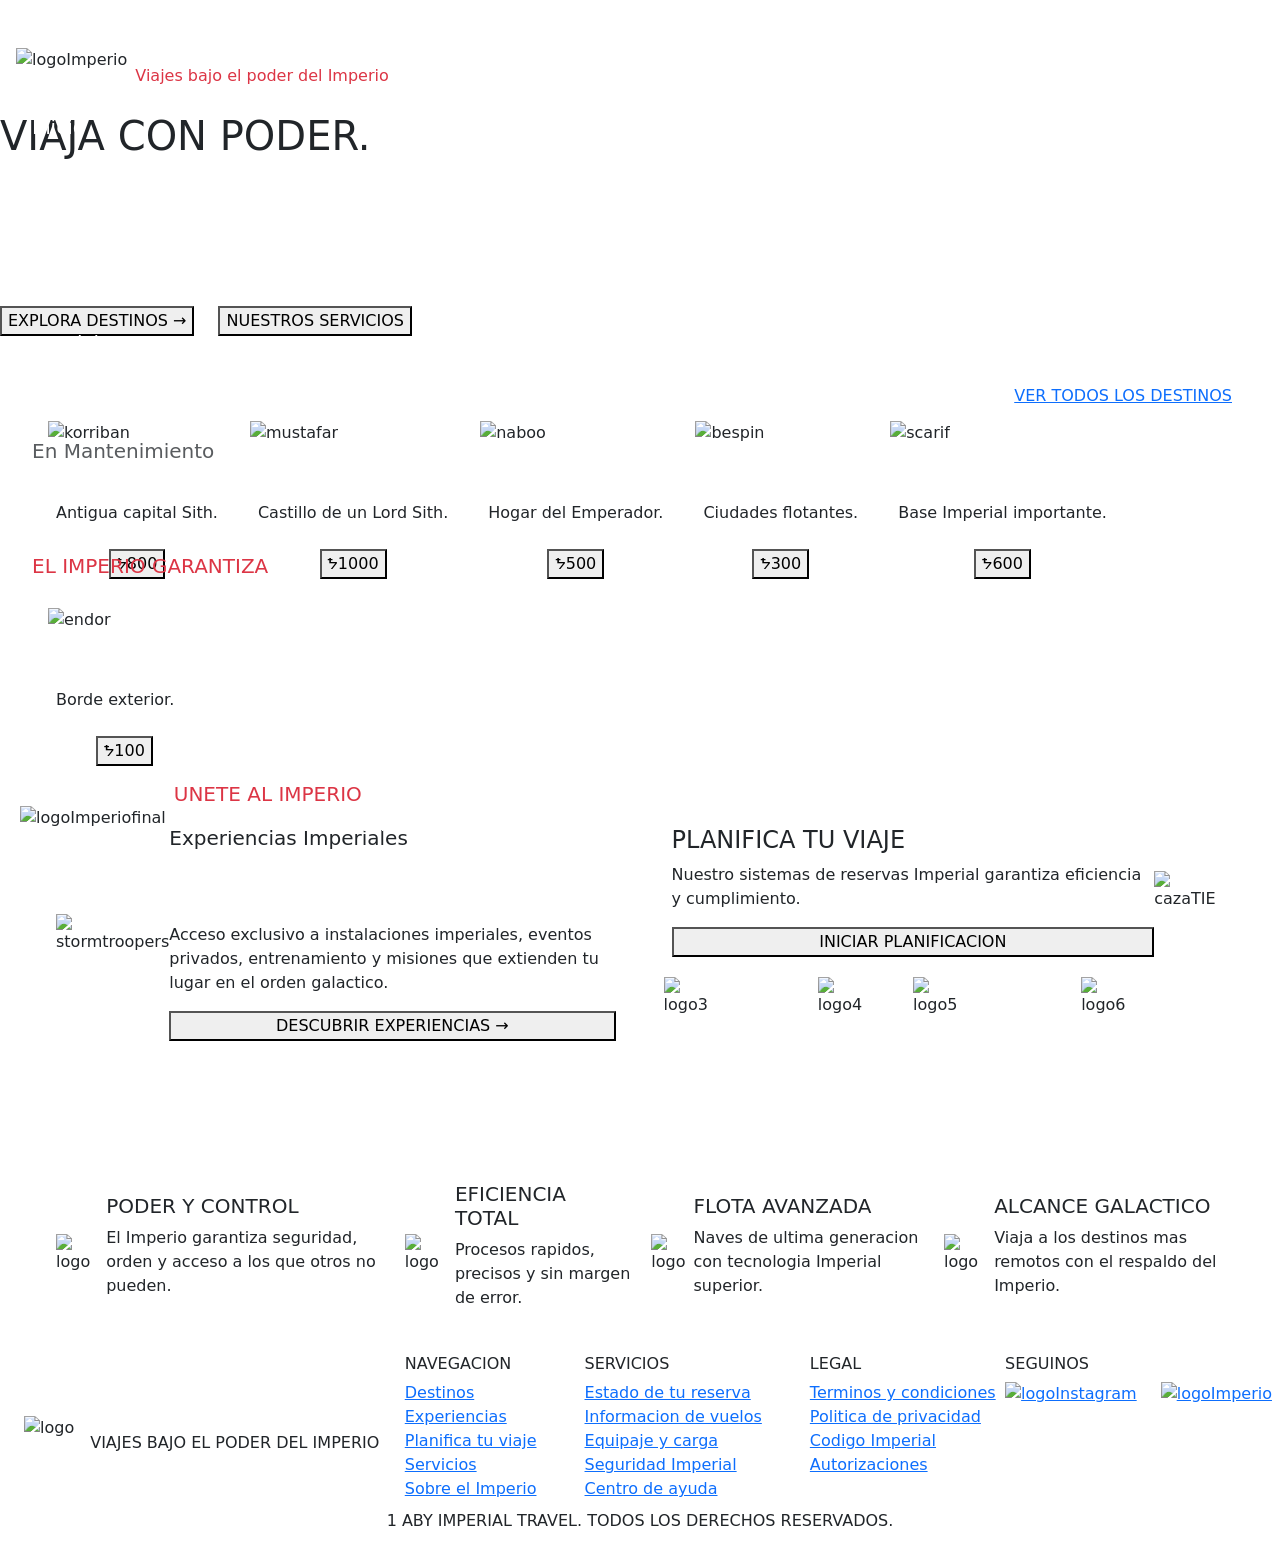
==== paginas/destinos.html @ 056fc3fd "Reorganizo estructura SASS y responsive" ====
<!DOCTYPE html>
<html lang="en">

<head>
  <meta charset="UTF-8">
  <meta name="viewport" content="width=device-width, initial-scale=1.0">
  <title>IMPERIAL TRAVEL</title>
  <link rel="preconnect" href="https://fonts.googleapis.com">
  <link rel="preconnect" href="https://fonts.gstatic.com" crossorigin>
  <link
    href="https://fonts.googleapis.com/css2?family=Poppins:ital,wght@0,100;0,200;0,300;0,400;0,500;0,600;0,700;0,800;0,900;1,100;1,200;1,300;1,400;1,500;1,600;1,700;1,800;1,900&display=swap"
    rel="stylesheet">
  <link href="https://cdn.jsdelivr.net/npm/bootstrap@5.0.2/dist/css/bootstrap.min.css" rel="stylesheet"
    integrity="sha384-EVSTQN3/azprG1Anm3QDgpJLIm9Nao0Yz1ztcQTwFspd3yD65VohhpuuCOmLASjC" crossorigin="anonymous">
  <link rel="stylesheet" href="./css/styles.css">
</head>

<body>

  <header>
    <nav class="sidebar nav d-block flex-column position-fixed vh-100 p-3 gap-5">

      <div class="sidebarLinea">
        <div class="sidebarLogo d-flex align-items-center gap-2">
          <img class="sidebar__imgLogo" src="./Imagenes/logoimperiorojo.png" alt="logoImperio">
          <div class="sidebarLogoText d-flex flex-column mt-3">
            <h2 class="fs-5 text-white">IMPERIAL TRAVEL</h2>
            <p class="fs-6 text-danger">Viajes bajo el poder del Imperio</p>
          </div>
        </div>

        <div class="sidebarLinks d-flex flex-column gap-2">
          <a class="nav-link active fs-5 text-white" aria-current="page" href="#">Inicio</a>
          <a class="nav-link fs-5 text-white" href="#">Destinos</a>
          <a class="nav-link fs-5 text-white" href="#">Experiencias</a>
          <a class="nav-link fs-5 text-white" href="#">Planifica tu viaje</a>
          <a class="nav-link fs-5 text-white" href="#">Servicios</a>
          <a class="nav-link fs-5 text-white" href="#">Sobre IMPERIAL TRAVEL</a>
          <a class="nav-link disabled fs-5 mb-5" href="#" tabindex="-1" aria-disabled="true">En Mantenimiento</a>
        </div>
      </div>

      <div class="sidebarGarantia d-flex flex-column p-3 mt-3">
        <h2 class="fs-5 text-danger">EL IMPERIO GARANTIZA</h2>
        <p class="fs-6 text-white">Seguridad a todos los destinos</p>
        <p class="fs-6 text-white">Flota de primer nivel para viajes seguros</p>
        <p class="fs-6 text-white">Destinos autorizados por el Imperio</p>
        <p class="fs-6 text-white">Servicio Imperial de primera clase</p>
      </div>

      <div class="sidebarLogin d-flex align-items-center gap-2 mt-3 p-1">
        <img class="sidebar__imgLogoFinal" src="./Imagenes/logoimperiorojo.png" alt="logoImperiofinal">
        <div class="sideLoginText d-flex flex-column">
          <h2 class="fs-5 text-danger">UNETE AL IMPERIO</h2>
          <p class="fs-6 text-white">Tu lealtad, nuestra mision.</p>
        </div>
      </div>
    </nav>

    <section class="cardHeader d-flex flex-column">
      <div class="card__headerSombra">
        <div class="card__headerContenido d-flex flex-column">
          <h2 class="fs-1 text-white">LA GALAXIA</h2>
          <h2 class="fs-1 text-white">TE PERTENECE.</h2>
          <h1 class="fs-1">VIAJA CON PODER.</h1>
          <p class="fs-5 text-white">Destinos estrategicos.</p>
          <p class="fs-5 text-white">Experiencias inolvidables.</p>
          <p class="fs-5 text-white">Todo bajo control del Imperio.</p>

          <div class="card__headerBotones d-flex flex-wrap gap-4">
            <button class="card__botonDestinos">EXPLORA DESTINOS →</button>
            <button class="card__botonServicios">NUESTROS SERVICIOS</button>
          </div>

        </div>
      </div>
    </section>
  </header>

  <main>
    <section class="cardDestinos d-flex flex-column p-5">
      <div class="d-flex justify-content-between ">
      <h2 class="card__destinosTitulo d-flex align-items-center gap-5 fs-4 text-white">DESTINOS</h2>
      <nav>
        <a href="#">VER TODOS LOS DESTINOS</a>
      </nav>
      </div>
      <div class="card__mainContenido d-flex justify-content-start align-items-start flex-wrap gap-4">
        <article class="card__mainDestinos">
          <img src="./Imagenes/korriban.jpg" alt="korriban">
          <h3 class="fs-5 p-2 text-white">KORRIBAN</h3>
          <p class="fs-6 p-2">Antigua capital Sith.</p>
          <div class="card__botonMainDestinos d-flex justify-content-center align-items-center pe-5 ps-5 pb-1">
            <button>ᖬ800</button>
          </div>
        </article>

        <article class="card__mainDestinos">
          <img src="./Imagenes/mustafar.jpg" alt="mustafar">
          <h3 class="fs-5 p-2 text-white">MUSTAFAR</h3>
          <p class="fs-6 p-2">Castillo de un Lord Sith.</p>
          <div class="card__botonMainDestinos d-flex justify-content-center align-items-end pe-5 ps-5 pb-1">
            <button>ᖬ1000</button>
          </div>
        </article>

        <article class="card__mainDestinos">
          <img src="./Imagenes/naboo.jpg" alt="naboo">
          <h3 class="fs-5 p-2 text-white">NABOO</h3>
          <p class="fs-6 p-2">Hogar del Emperador.</p>
          <div class="card__botonMainDestinos d-flex justify-content-center align-items-center pe-5 ps-5 pb-1">
            <button>ᖬ500</button>
          </div>
        </article>

        <article class="card__mainDestinos">
          <img src="./Imagenes/bespin.jpg" alt="bespin">
          <h3 class="fs-5 p-2 text-white">BESPIN</h3>
          <p class="fs-6 p-2">Ciudades flotantes.</p>
          <div class="card__botonMainDestinos d-flex justify-content-center align-items-center pe-5 ps-5 pb-1">
            <button>ᖬ300</button>
          </div>
        </article>

        <article class="card__mainDestinos">
          <img src="./Imagenes/Scarif.png" alt="scarif">
          <h3 class="fs-5 p-2 text-white">SCARIF</h3>
          <p class="fs-6 p-2">Base Imperial importante.</p>
          <div class="card__botonMainDestinos d-flex justify-content-center align-items-center pe-5 ps-5 pb-1">
            <button>ᖬ600</button>
          </div>
        </article>

        <article class="card__mainDestinos">
          <img src="./Imagenes/endor.jpg" alt="endor">
          <h3 class="fs-5 p-2 text-white">ENDOR</h3>
          <p class="fs-6 p-2">Borde exterior.</p>
          <div class="card__botonMainDestinos d-flex justify-content-center align-items-center pe-5 ps-5 pb-1">
            <button>ᖬ100</button>
          </div>
        </article>
      </div>

    </section>

    <section class="cardExperiencias d-flex ps-5 pe-5 pb-5 gap-3">
      <article class="card__contenedorExperiencias d-flex justify-content-start align-items-center p-2">
        <img class="card__imgExp" src="./Imagenes/stormtrooper.png" alt="stormtroopers">
        <div class="card__experiencias d-flex flex-column justify-content-center">
          <h3 class="fs-5">Experiencias Imperiales</h3>
          <h2 class="fs-4 text-white">VIVE LA GALAXIA COMO EL IMPERIO LA CONQUISTA.</h2>
          <p>Acceso exclusivo a instalaciones imperiales, eventos privados, entrenamiento y misiones que extienden tu
            lugar en el orden galactico.</p>
          <button>DESCUBRIR EXPERIENCIAS →</button>
        </div>

      </article>

      <article class="cardPlanificacion d-flex flex-column pe-2 ps-4">
        <div class="card__contenidoPlanificacion d-flex justify-content-end align-items-center p-2">
          <div class="card__planificacion d-flex flex-column justify-content-center ">
            <h3 class="fs-4  ">PLANIFICA TU VIAJE</h3>
            <p>Nuestro sistemas de reservas Imperial garantiza eficiencia y cumplimiento.</p>
            <button>INICIAR PLANIFICACION</button>
          </div>
          <img class="card__planificacionImg" src="./Imagenes/cazatie.png" alt="cazaTIE">
        </div>
        <div class="card__planificacionAbajo d-flex justify-content-center ">
          <div class="pasoPlanificacion d-flex align-items-center gap-2">
            <img src="./Imagenes/logoimperiorojo.png" alt="logo3">
            <h4 class="fs-6 text-white">SELECCIONA TU DESTINO</h4>
          </div>

          <div class="pasoPlanificacion d-flex align-items-center gap-2">
            <img src="./Imagenes/logoimperiorojo.png" alt="logo4">
            <h4 class="fs-6 text-white">ELIGI TU NAVE</h4>
          </div>

          <div class="pasoPlanificacion d-flex align-items-center gap-2">
            <img src="./Imagenes/logoimperiorojo.png" alt="logo5">
            <h4 class="fs-6 text-white">ELIGI LAS EXPERIENCIAS</h4>
          </div>

          <div class="pasoPlanificacion d-flex align-items-center gap-2">
            <img src="./Imagenes/logoimperiorojo.png" alt="logo6">
            <h4 class="fs-6 text-white">PREPARATE PARA PARTIR</h4>
          </div>
        </div>
      </article>
    </section>
  </main>
  
  <section class="cardPregunta ps-5 pe-5 pb-1 pt-4 d-flex flex-column align-items-center flex-wrap">
    <h3 class="card__preguntaTitulo fs-4 text-white d-flex align-items-center gap-5">¿POR QUE VIAJAR CON IMPERIAL TRAVEL?</h3>
    <div class="card__Pregunta d-flex justify-content-center pt-4">
      <article class="card__contenidoPregunta d-flex align-items-center gap-3 pe-2 ps-2">
        <img class="card__preguntaImg" src="./Imagenes/logoimperiorojo.png" alt="logo">
        <div class="card__articulePregunta d-flex flex-column">
          <h4 class="fs-5">PODER Y CONTROL</h4>
          <p class="fs-6">El Imperio garantiza seguridad, orden y acceso a los que otros no pueden.</p>
        </div>
      </article>

      <article class="card__contenidoPregunta d-flex align-items-center gap-3 pe-2 ps-2">
        <img class="card__preguntaImg2" src="./Imagenes/casco.png" alt="logo">
        <div class="card__articulePregunta d-flex flex-column">
          <h4 class="fs-5">EFICIENCIA TOTAL</h4>
          <p class="fs-6">Procesos rapidos, precisos y sin margen de error.</p>
        </div>
      </article>

      <article class="card__contenidoPregunta d-flex align-items-center gap-2 pe-2 ps-2">
        <img class="card__preguntaImg2" src="./Imagenes/cazatierojo.png" alt="logo">
        <div class="card__articulePregunta d-flex flex-column">
          <h4 class="fs-5">FLOTA AVANZADA</h4>
          <p class="fs-6">Naves de ultima generacion con tecnologia Imperial superior.</p>
        </div>
      </article>

      <article class="card__contenidoPregunta d-flex align-items-center gap-3 pe-2 ps-2">
        <img class="card__preguntaImg2" src="./Imagenes/estrella.png" alt="logo">
        <div class="card__articulePregunta d-flex flex-column">
          <h4 class="fs-5">ALCANCE GALACTICO</h4>
          <p class="fs-6">Viaja a los destinos mas remotos con el respaldo del Imperio.</p>
        </div>
      </article>
    </div>
  </section>

  <section class="cardInformacion d-flex justify-content-between p-2 pt-4">
    <div class="card__logoFinal d-flex p-3 align-items-center gap-3">
      <img src="./Imagenes/logoimperiorojo.png" alt="logo">
      <div class="card__logoInformacion d-flex flex-column">
        <h2 class="text-white">IMPERIAL TRAVEL</h2>
        <p>VIAJES BAJO EL PODER DEL IMPERIO</p>
      </div>
    </div>
    <div class="card__separacionInformacion d-flex justify-content-center gap-5">
      <div class="card__contenidoInformacion d-flex flex-column">
        <h5 class="fs-6">NAVEGACION</h5>
        <nav class="card__navInformacion d-flex flex-column">
          <a href="#">Destinos</a>
          <a href="#">Experiencias</a>
          <a href="#">Planifica tu viaje</a>
          <a href="#">Servicios</a>
          <a href="#">Sobre el Imperio</a>
        </nav>
      </div>
      <div class="card__contenidoInformacion d-flex flex-column">
        <h5 class="fs-6">SERVICIOS</h5>
        <nav class="card__navInformacion d-flex flex-column">
          <a href="#">Estado de tu reserva</a>
          <a href="#">Informacion de vuelos</a>
          <a href="#">Equipaje y carga</a>
          <a href="#">Seguridad Imperial</a>
          <a href="#">Centro de ayuda</a>
        </nav>
      </div>
      <div class="card__contenidoInformacion d-flex flex-column">
        <h5 class="fs-6">LEGAL</h5>
        <nav class="card__navInformacion d-flex flex-column">
          <a href="#">Terminos y condiciones</a>
          <a href="#">Politica de privacidad</a>
          <a href="#">Codigo Imperial</a>
          <a href="#">Autorizaciones</a>
        </nav>
      </div>
    </div>

    <div class="cardContacto d-flex flex-column">
      <h5 class="fs-6">SEGUINOS</h5>
      <nav class="card__navContacto d-flex justify-content-center gap-4">
        <a href="#"> <img src="./Imagenes/instagramrojo.png" alt="logoInstagram"> </a>
        <a href="#"> <img src="./Imagenes/logoimperiorojo.png" alt="logoImperio"></a>
      </nav>
    </div>
  </section>

  <footer class="footer d-flex justify-content-center align-items-center">
    <p>1 ABY IMPERIAL TRAVEL. TODOS LOS DERECHOS RESERVADOS.</p>
  </footer>

</body>

</html>
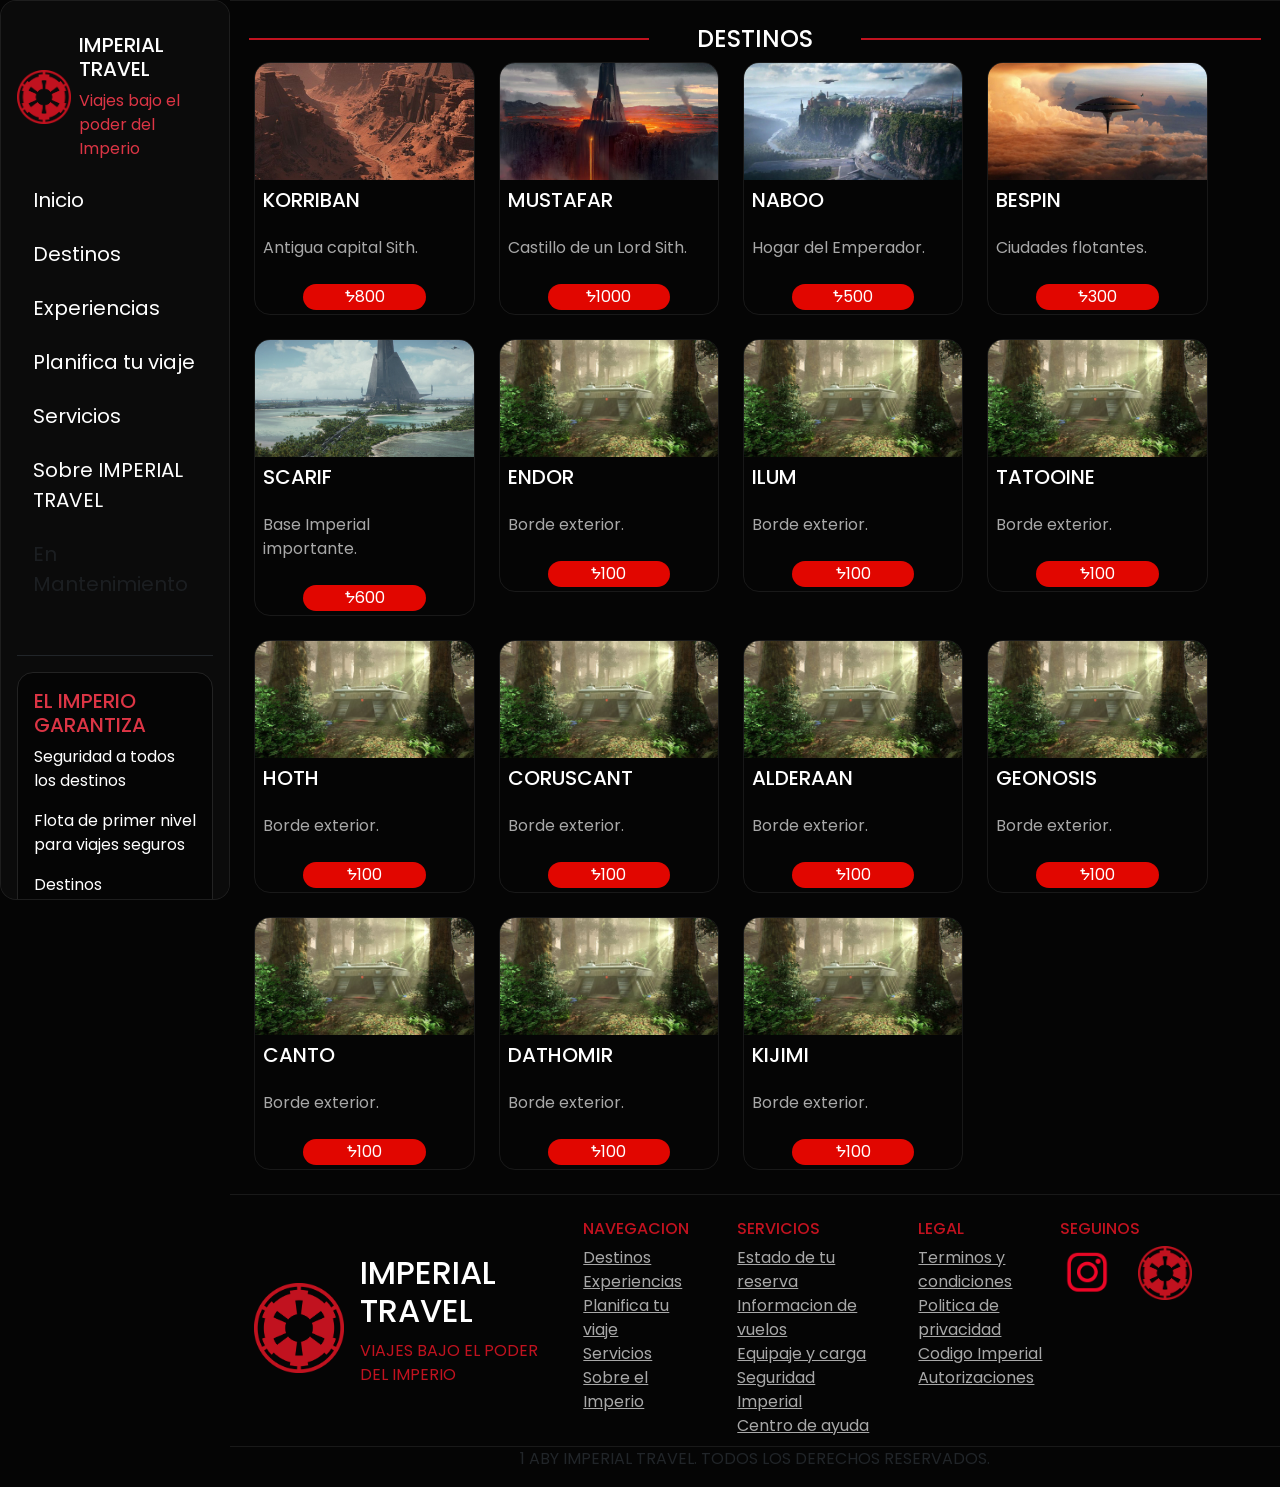
==== commit 8e08c844: "Se agrega paginas al proyecto" ====
--- a/paginas/destinos.html
+++ b/paginas/destinos.html
@@ -12,27 +12,27 @@
     rel="stylesheet">
   <link href="https://cdn.jsdelivr.net/npm/bootstrap@5.0.2/dist/css/bootstrap.min.css" rel="stylesheet"
     integrity="sha384-EVSTQN3/azprG1Anm3QDgpJLIm9Nao0Yz1ztcQTwFspd3yD65VohhpuuCOmLASjC" crossorigin="anonymous">
-  <link rel="stylesheet" href="./css/styles.css">
+  <link rel="stylesheet" href="../css/styles.css">
 </head>
 
-<body>
+<body class="pagina-destinos">
 
   <header>
     <nav class="sidebar nav d-block flex-column position-fixed vh-100 p-3 gap-5">
 
       <div class="sidebarLinea">
         <div class="sidebarLogo d-flex align-items-center gap-2">
-          <img class="sidebar__imgLogo" src="./Imagenes/logoimperiorojo.png" alt="logoImperio">
+          <img class="sidebar__imgLogo" src="../Imagenes/logoimperiorojo.png" alt="logoImperio">
           <div class="sidebarLogoText d-flex flex-column mt-3">
-            <h2 class="fs-5 text-white">IMPERIAL TRAVEL</h2>
+            <h1 class="fs-5 text-white">IMPERIAL TRAVEL</h1>
             <p class="fs-6 text-danger">Viajes bajo el poder del Imperio</p>
           </div>
         </div>
 
         <div class="sidebarLinks d-flex flex-column gap-2">
-          <a class="nav-link active fs-5 text-white" aria-current="page" href="#">Inicio</a>
-          <a class="nav-link fs-5 text-white" href="#">Destinos</a>
-          <a class="nav-link fs-5 text-white" href="#">Experiencias</a>
+          <a class="nav-link active fs-5 text-white" aria-current="page" href="../index.html">Inicio</a>
+          <a class="nav-link fs-5 text-white" href="../paginas/destinos.html">Destinos</a>
+          <a class="nav-link fs-5 text-white" href="../paginas/experiencias.html">Experiencias</a>
           <a class="nav-link fs-5 text-white" href="#">Planifica tu viaje</a>
           <a class="nav-link fs-5 text-white" href="#">Servicios</a>
           <a class="nav-link fs-5 text-white" href="#">Sobre IMPERIAL TRAVEL</a>
@@ -49,7 +49,7 @@
       </div>
 
       <div class="sidebarLogin d-flex align-items-center gap-2 mt-3 p-1">
-        <img class="sidebar__imgLogoFinal" src="./Imagenes/logoimperiorojo.png" alt="logoImperiofinal">
+        <img class="sidebar__imgLogoFinal" src="../Imagenes/logoimperiorojo.png" alt="logoImperiofinal">
         <div class="sideLoginText d-flex flex-column">
           <h2 class="fs-5 text-danger">UNETE AL IMPERIO</h2>
           <p class="fs-6 text-white">Tu lealtad, nuestra mision.</p>
@@ -57,37 +57,16 @@
       </div>
     </nav>
 
-    <section class="cardHeader d-flex flex-column">
-      <div class="card__headerSombra">
-        <div class="card__headerContenido d-flex flex-column">
-          <h2 class="fs-1 text-white">LA GALAXIA</h2>
-          <h2 class="fs-1 text-white">TE PERTENECE.</h2>
-          <h1 class="fs-1">VIAJA CON PODER.</h1>
-          <p class="fs-5 text-white">Destinos estrategicos.</p>
-          <p class="fs-5 text-white">Experiencias inolvidables.</p>
-          <p class="fs-5 text-white">Todo bajo control del Imperio.</p>
-
-          <div class="card__headerBotones d-flex flex-wrap gap-4">
-            <button class="card__botonDestinos">EXPLORA DESTINOS →</button>
-            <button class="card__botonServicios">NUESTROS SERVICIOS</button>
-          </div>
-
-        </div>
-      </div>
-    </section>
   </header>
 
   <main>
-    <section class="cardDestinos d-flex flex-column p-5">
-      <div class="d-flex justify-content-between ">
+    <section class="cardDestinos d-flex flex-column p-4">
+      <div class="d-flex justify-content-center ">
       <h2 class="card__destinosTitulo d-flex align-items-center gap-5 fs-4 text-white">DESTINOS</h2>
-      <nav>
-        <a href="#">VER TODOS LOS DESTINOS</a>
-      </nav>
       </div>
       <div class="card__mainContenido d-flex justify-content-start align-items-start flex-wrap gap-4">
         <article class="card__mainDestinos">
-          <img src="./Imagenes/korriban.jpg" alt="korriban">
+          <img src="../Imagenes/korriban.jpg" alt="korriban">
           <h3 class="fs-5 p-2 text-white">KORRIBAN</h3>
           <p class="fs-6 p-2">Antigua capital Sith.</p>
           <div class="card__botonMainDestinos d-flex justify-content-center align-items-center pe-5 ps-5 pb-1">
@@ -96,7 +75,7 @@
         </article>
 
         <article class="card__mainDestinos">
-          <img src="./Imagenes/mustafar.jpg" alt="mustafar">
+          <img src="../Imagenes/mustafar.jpg" alt="mustafar">
           <h3 class="fs-5 p-2 text-white">MUSTAFAR</h3>
           <p class="fs-6 p-2">Castillo de un Lord Sith.</p>
           <div class="card__botonMainDestinos d-flex justify-content-center align-items-end pe-5 ps-5 pb-1">
@@ -105,7 +84,7 @@
         </article>
 
         <article class="card__mainDestinos">
-          <img src="./Imagenes/naboo.jpg" alt="naboo">
+          <img src="../Imagenes/naboo.jpg" alt="naboo">
           <h3 class="fs-5 p-2 text-white">NABOO</h3>
           <p class="fs-6 p-2">Hogar del Emperador.</p>
           <div class="card__botonMainDestinos d-flex justify-content-center align-items-center pe-5 ps-5 pb-1">
@@ -114,7 +93,7 @@
         </article>
 
         <article class="card__mainDestinos">
-          <img src="./Imagenes/bespin.jpg" alt="bespin">
+          <img src="../Imagenes/bespin.jpg" alt="bespin">
           <h3 class="fs-5 p-2 text-white">BESPIN</h3>
           <p class="fs-6 p-2">Ciudades flotantes.</p>
           <div class="card__botonMainDestinos d-flex justify-content-center align-items-center pe-5 ps-5 pb-1">
@@ -123,7 +102,7 @@
         </article>
 
         <article class="card__mainDestinos">
-          <img src="./Imagenes/Scarif.png" alt="scarif">
+          <img src="../Imagenes/Scarif.png" alt="scarif">
           <h3 class="fs-5 p-2 text-white">SCARIF</h3>
           <p class="fs-6 p-2">Base Imperial importante.</p>
           <div class="card__botonMainDestinos d-flex justify-content-center align-items-center pe-5 ps-5 pb-1">
@@ -132,104 +111,101 @@
         </article>
 
         <article class="card__mainDestinos">
-          <img src="./Imagenes/endor.jpg" alt="endor">
+          <img src="../Imagenes/endor.jpg" alt="endor">
           <h3 class="fs-5 p-2 text-white">ENDOR</h3>
           <p class="fs-6 p-2">Borde exterior.</p>
           <div class="card__botonMainDestinos d-flex justify-content-center align-items-center pe-5 ps-5 pb-1">
             <button>ᖬ100</button>
           </div>
         </article>
+
+        <article class="card__mainDestinos">
+          <img src="../Imagenes/endor.jpg" alt="endor">
+          <h3 class="fs-5 p-2 text-white">ILUM</h3>
+          <p class="fs-6 p-2">Borde exterior.</p>
+          <div class="card__botonMainDestinos d-flex justify-content-center align-items-center pe-5 ps-5 pb-1">
+            <button>ᖬ100</button>
+          </div>
+        </article>
+
+        <article class="card__mainDestinos">
+          <img src="../Imagenes/endor.jpg" alt="endor">
+          <h3 class="fs-5 p-2 text-white">TATOOINE</h3>
+          <p class="fs-6 p-2">Borde exterior.</p>
+          <div class="card__botonMainDestinos d-flex justify-content-center align-items-center pe-5 ps-5 pb-1">
+            <button>ᖬ100</button>
+          </div>
+        </article>
+
+        <article class="card__mainDestinos">
+          <img src="../Imagenes/endor.jpg" alt="endor">
+          <h3 class="fs-5 p-2 text-white">HOTH</h3>
+          <p class="fs-6 p-2">Borde exterior.</p>
+          <div class="card__botonMainDestinos d-flex justify-content-center align-items-center pe-5 ps-5 pb-1">
+            <button>ᖬ100</button>
+          </div>
+        </article>
+
+        <article class="card__mainDestinos">
+          <img src="../Imagenes/endor.jpg" alt="endor">
+          <h3 class="fs-5 p-2 text-white">CORUSCANT</h3>
+          <p class="fs-6 p-2">Borde exterior.</p>
+          <div class="card__botonMainDestinos d-flex justify-content-center align-items-center pe-5 ps-5 pb-1">
+            <button>ᖬ100</button>
+          </div>
+        </article>
+
+        <article class="card__mainDestinos">
+          <img src="../Imagenes/endor.jpg" alt="endor">
+          <h3 class="fs-5 p-2 text-white">ALDERAAN</h3>
+          <p class="fs-6 p-2">Borde exterior.</p>
+          <div class="card__botonMainDestinos d-flex justify-content-center align-items-center pe-5 ps-5 pb-1">
+            <button>ᖬ100</button>
+          </div>
+        </article>
+
+        <article class="card__mainDestinos">
+          <img src="../Imagenes/endor.jpg" alt="endor">
+          <h3 class="fs-5 p-2 text-white">GEONOSIS</h3>
+          <p class="fs-6 p-2">Borde exterior.</p>
+          <div class="card__botonMainDestinos d-flex justify-content-center align-items-center pe-5 ps-5 pb-1">
+            <button>ᖬ100</button>
+          </div>
+        </article>
+
+        <article class="card__mainDestinos">
+          <img src="../Imagenes/endor.jpg" alt="endor">
+          <h3 class="fs-5 p-2 text-white">CANTO</h3>
+          <p class="fs-6 p-2">Borde exterior.</p>
+          <div class="card__botonMainDestinos d-flex justify-content-center align-items-center pe-5 ps-5 pb-1">
+            <button>ᖬ100</button>
+          </div>
+        </article>
+
+        <article class="card__mainDestinos">
+          <img src="../Imagenes/endor.jpg" alt="endor">
+          <h3 class="fs-5 p-2 text-white">DATHOMIR</h3>
+          <p class="fs-6 p-2">Borde exterior.</p>
+          <div class="card__botonMainDestinos d-flex justify-content-center align-items-center pe-5 ps-5 pb-1">
+            <button>ᖬ100</button>
+          </div>
+        </article>
+
+        <article class="card__mainDestinos">
+          <img src="../Imagenes/endor.jpg" alt="endor">
+          <h3 class="fs-5 p-2 text-white">KIJIMI</h3>
+          <p class="fs-6 p-2">Borde exterior.</p>
+          <div class="card__botonMainDestinos d-flex justify-content-center align-items-center pe-5 ps-5 pb-1">
+            <button>ᖬ100</button>
+          </div>
+        </article>
       </div>
 
     </section>
-
-    <section class="cardExperiencias d-flex ps-5 pe-5 pb-5 gap-3">
-      <article class="card__contenedorExperiencias d-flex justify-content-start align-items-center p-2">
-        <img class="card__imgExp" src="./Imagenes/stormtrooper.png" alt="stormtroopers">
-        <div class="card__experiencias d-flex flex-column justify-content-center">
-          <h3 class="fs-5">Experiencias Imperiales</h3>
-          <h2 class="fs-4 text-white">VIVE LA GALAXIA COMO EL IMPERIO LA CONQUISTA.</h2>
-          <p>Acceso exclusivo a instalaciones imperiales, eventos privados, entrenamiento y misiones que extienden tu
-            lugar en el orden galactico.</p>
-          <button>DESCUBRIR EXPERIENCIAS →</button>
-        </div>
-
-      </article>
-
-      <article class="cardPlanificacion d-flex flex-column pe-2 ps-4">
-        <div class="card__contenidoPlanificacion d-flex justify-content-end align-items-center p-2">
-          <div class="card__planificacion d-flex flex-column justify-content-center ">
-            <h3 class="fs-4  ">PLANIFICA TU VIAJE</h3>
-            <p>Nuestro sistemas de reservas Imperial garantiza eficiencia y cumplimiento.</p>
-            <button>INICIAR PLANIFICACION</button>
-          </div>
-          <img class="card__planificacionImg" src="./Imagenes/cazatie.png" alt="cazaTIE">
-        </div>
-        <div class="card__planificacionAbajo d-flex justify-content-center ">
-          <div class="pasoPlanificacion d-flex align-items-center gap-2">
-            <img src="./Imagenes/logoimperiorojo.png" alt="logo3">
-            <h4 class="fs-6 text-white">SELECCIONA TU DESTINO</h4>
-          </div>
-
-          <div class="pasoPlanificacion d-flex align-items-center gap-2">
-            <img src="./Imagenes/logoimperiorojo.png" alt="logo4">
-            <h4 class="fs-6 text-white">ELIGI TU NAVE</h4>
-          </div>
-
-          <div class="pasoPlanificacion d-flex align-items-center gap-2">
-            <img src="./Imagenes/logoimperiorojo.png" alt="logo5">
-            <h4 class="fs-6 text-white">ELIGI LAS EXPERIENCIAS</h4>
-          </div>
-
-          <div class="pasoPlanificacion d-flex align-items-center gap-2">
-            <img src="./Imagenes/logoimperiorojo.png" alt="logo6">
-            <h4 class="fs-6 text-white">PREPARATE PARA PARTIR</h4>
-          </div>
-        </div>
-      </article>
-    </section>
-  </main>
-  
-  <section class="cardPregunta ps-5 pe-5 pb-1 pt-4 d-flex flex-column align-items-center flex-wrap">
-    <h3 class="card__preguntaTitulo fs-4 text-white d-flex align-items-center gap-5">¿POR QUE VIAJAR CON IMPERIAL TRAVEL?</h3>
-    <div class="card__Pregunta d-flex justify-content-center pt-4">
-      <article class="card__contenidoPregunta d-flex align-items-center gap-3 pe-2 ps-2">
-        <img class="card__preguntaImg" src="./Imagenes/logoimperiorojo.png" alt="logo">
-        <div class="card__articulePregunta d-flex flex-column">
-          <h4 class="fs-5">PODER Y CONTROL</h4>
-          <p class="fs-6">El Imperio garantiza seguridad, orden y acceso a los que otros no pueden.</p>
-        </div>
-      </article>
-
-      <article class="card__contenidoPregunta d-flex align-items-center gap-3 pe-2 ps-2">
-        <img class="card__preguntaImg2" src="./Imagenes/casco.png" alt="logo">
-        <div class="card__articulePregunta d-flex flex-column">
-          <h4 class="fs-5">EFICIENCIA TOTAL</h4>
-          <p class="fs-6">Procesos rapidos, precisos y sin margen de error.</p>
-        </div>
-      </article>
-
-      <article class="card__contenidoPregunta d-flex align-items-center gap-2 pe-2 ps-2">
-        <img class="card__preguntaImg2" src="./Imagenes/cazatierojo.png" alt="logo">
-        <div class="card__articulePregunta d-flex flex-column">
-          <h4 class="fs-5">FLOTA AVANZADA</h4>
-          <p class="fs-6">Naves de ultima generacion con tecnologia Imperial superior.</p>
-        </div>
-      </article>
-
-      <article class="card__contenidoPregunta d-flex align-items-center gap-3 pe-2 ps-2">
-        <img class="card__preguntaImg2" src="./Imagenes/estrella.png" alt="logo">
-        <div class="card__articulePregunta d-flex flex-column">
-          <h4 class="fs-5">ALCANCE GALACTICO</h4>
-          <p class="fs-6">Viaja a los destinos mas remotos con el respaldo del Imperio.</p>
-        </div>
-      </article>
-    </div>
-  </section>
 
   <section class="cardInformacion d-flex justify-content-between p-2 pt-4">
     <div class="card__logoFinal d-flex p-3 align-items-center gap-3">
-      <img src="./Imagenes/logoimperiorojo.png" alt="logo">
+      <img src="../Imagenes/logoimperiorojo.png" alt="logo">
       <div class="card__logoInformacion d-flex flex-column">
         <h2 class="text-white">IMPERIAL TRAVEL</h2>
         <p>VIAJES BAJO EL PODER DEL IMPERIO</p>
@@ -270,8 +246,8 @@
     <div class="cardContacto d-flex flex-column">
       <h5 class="fs-6">SEGUINOS</h5>
       <nav class="card__navContacto d-flex justify-content-center gap-4">
-        <a href="#"> <img src="./Imagenes/instagramrojo.png" alt="logoInstagram"> </a>
-        <a href="#"> <img src="./Imagenes/logoimperiorojo.png" alt="logoImperio"></a>
+        <a href="#"> <img src="../Imagenes/instagramrojo.png" alt="logoInstagram"> </a>
+        <a href="#"> <img src="../Imagenes/logoimperiorojo.png" alt="logoImperio"></a>
       </nav>
     </div>
   </section>
--- a/css/styles.css
+++ b/css/styles.css
@@ -0,0 +1,540 @@
+.card__contenedorExperiencias, .cardPlanificacion {
+  border: 1px solid rgba(255, 255, 255, 0.08);
+  border-radius: 1rem;
+}
+
+* {
+  font-family: "Poppins", sans-serif;
+}
+
+body {
+  background-color: #050505;
+  margin: 0;
+}
+
+main {
+  margin-left: 15%;
+}
+
+.sidebar {
+  background-color: #0B0B0B;
+  width: 15%;
+  border: 1px solid;
+  border-color: rgba(255, 255, 255, 0.08);
+  border-radius: 1rem;
+  overflow-y: auto;
+  overflow-x: hidden;
+}
+
+.sidebar::-webkit-scrollbar {
+  width: 10px;
+}
+
+.sidebar::-webkit-scrollbar-track {
+  background: #050505;
+  border-radius: 20px;
+}
+
+.sidebar::-webkit-scrollbar-thumb {
+  background: linear-gradient(180deg, #E10600 0%, #C1121F 50%, #8B0000 100%);
+  border-radius: 20px;
+  border: 2px solid #050505;
+}
+
+.sidebar::-webkit-scrollbar-thumb:hover {
+  background: linear-gradient(180deg, #ff3b3b 0%, #E10600 50%, #C1121F 100%);
+}
+
+.sidebarLinks a:hover {
+  background-color: #FF2D2D;
+}
+
+.sidebarLinea {
+  border-bottom: 1px solid;
+}
+
+.sidebar__imgLogo {
+  height: 6vh;
+}
+
+.sidebar__imgLogoFinal {
+  height: 6vh;
+}
+
+.sidebarGarantia {
+  background-color: #050505;
+  border-radius: 1rem;
+  border: 1px solid;
+  border-color: #232323;
+}
+
+.sidebarLogin {
+  background-color: #050505;
+  border-radius: 1rem;
+  border: 1px solid;
+  border-color: #232323;
+}
+
+.cardHeader {
+  margin-left: 15%;
+  background-size: cover;
+  background-position: center;
+  height: 55%;
+  background-image: url(../Imagenes/1.png);
+}
+
+.cardHeader h1 {
+  color: #C1121F;
+}
+
+.card__headerSombra {
+  background-color: rgba(0, 0, 0, 0.589);
+  height: 100%;
+}
+
+.card__headerContenido {
+  padding: 6rem;
+}
+
+.card__botonDestinos {
+  background-color: #E10600;
+  border: 1px solid red;
+  border-radius: 1rem;
+  padding: 1rem 3rem;
+  color: white;
+}
+
+.card__botonServicios {
+  background-color: transparent;
+  border: 1px solid white;
+  border-radius: 1rem;
+  padding: 1rem 3rem;
+  color: white;
+}
+
+.cardDestinos {
+  border-top: 1px solid rgba(255, 255, 255, 0.08);
+}
+
+.card__mainDestinos {
+  display: flex;
+  flex-direction: column;
+  border: 1px solid rgba(255, 255, 255, 0.08);
+  border-radius: 1rem;
+  width: 15%;
+  overflow: hidden;
+}
+
+.card__mainDestinos img {
+  height: 13vh;
+  max-width: 100%;
+  object-fit: cover;
+}
+
+.cardDestinos p {
+  color: #A8A8A8;
+}
+
+.cardDestinos button {
+  width: 100%;
+  background-color: #E10600;
+  border: 1px #8B0000;
+  border-radius: 1rem;
+  color: #ffffff;
+}
+
+.cardDestinos a {
+  text-decoration: none;
+  color: #C1121F;
+}
+
+.card__destinosTitulo::after {
+  content: "";
+  width: 120px;
+  height: 2px;
+  background-color: #C1121F;
+  display: block;
+}
+
+.card__contenedorExperiencias {
+  width: 80%;
+  height: 100%;
+}
+
+.card__experiencias {
+  margin-left: 5%;
+  margin-right: 5%;
+  width: 50%;
+}
+
+.card__imgExp {
+  height: 300px;
+  width: 50%;
+}
+
+.cardPlanificacion {
+  width: 50%;
+}
+
+.card__planificacionAbajo {
+  border-top: 1px solid rgba(255, 255, 255, 0.08);
+  padding-top: 1rem;
+}
+
+.card__planificacionAbajo img {
+  height: 2vh;
+}
+
+.card__planificacionImg {
+  height: 235px;
+  width: 50%;
+}
+
+.cardExperiencias button {
+  border: 1px #8B0000;
+  background-color: #E10600;
+  padding: 1rem;
+  border-radius: 1rem;
+  color: #ffffff;
+}
+
+.cardExperiencias p {
+  color: #A8A8A8;
+}
+
+.cardExperiencias h3 {
+  color: #C1121F;
+}
+
+.cardPregunta {
+  margin-left: 15%;
+  border-top: 1px solid rgba(255, 255, 255, 0.08);
+}
+
+.cardPregunta p {
+  color: #A8A8A8;
+}
+
+.cardPregunta h4 {
+  color: #C1121F;
+}
+
+.card__preguntaImg2 {
+  height: 10vh;
+}
+
+.card__preguntaImg {
+  height: 9vh;
+}
+
+.card__contenidoPregunta {
+  border-right: 1px solid rgba(255, 255, 255, 0.08);
+}
+
+.card__preguntaTitulo::after {
+  content: "";
+  width: 450px;
+  height: 2px;
+  background-color: #C1121F;
+  display: block;
+  clip-path: polygon(0 0, 100% 40%, 100% 60%, 0 100%);
+}
+
+.card__preguntaTitulo::before {
+  content: "";
+  width: 450px;
+  height: 2px;
+  background-color: #C1121F;
+  display: block;
+  clip-path: polygon(0 40%, 100% 0, 100% 100%, 0% 60%);
+}
+
+.cardInformacion {
+  margin-left: 15%;
+  border-top: 1px solid rgba(255, 255, 255, 0.08);
+}
+
+.cardInformacion img {
+  height: 10vh;
+}
+
+.cardContacto img {
+  height: 6vh;
+}
+
+.cardContacto {
+  padding-right: 5rem;
+}
+
+.cardInformacion a {
+  color: #A8A8A8;
+}
+
+.cardInformacion p {
+  color: #C1121F;
+}
+
+.cardInformacion h5 {
+  color: #C1121F;
+}
+
+.footer {
+  margin-left: 15%;
+  border-top: 1px solid rgba(255, 255, 255, 0.08);
+}
+
+@media (max-width: 1366px) {
+  .sidebar {
+    width: 18%;
+  }
+  main,
+  .cardHeader,
+  .cardPregunta,
+  .cardInformacion,
+  .footer {
+    margin-left: 18%;
+  }
+  .card__headerContenido {
+    padding: 4rem 3rem;
+  }
+  .card__mainDestinos {
+    width: 22%;
+  }
+  .card__preguntaTitulo::after,
+  .card__preguntaTitulo::before {
+    width: 320px;
+  }
+}
+@media (max-width: 1024px) {
+  .sidebarToggle {
+    display: flex;
+  }
+  .sidebarOverlay {
+    display: block;
+    pointer-events: none;
+  }
+  .sidebarOverlay.is-visible {
+    pointer-events: auto;
+  }
+  .sidebar {
+    width: min(320px, 80vw);
+    border-radius: 0;
+    transform: translateX(-100%);
+    top: 0;
+    left: 0;
+  }
+  .sidebar.is-open {
+    transform: translateX(0);
+  }
+  main,
+  .cardHeader,
+  .cardPregunta,
+  .cardInformacion,
+  .footer {
+    margin-left: 0;
+  }
+  .card__headerContenido {
+    padding: 5rem 2.5rem 3rem;
+  }
+  .card__mainDestinos {
+    width: 30%;
+  }
+  .cardExperiencias {
+    flex-direction: column;
+  }
+  .card__contenedorExperiencias,
+  .cardPlanificacion {
+    width: 100%;
+  }
+  .card__planificacionAbajo {
+    gap: 1rem;
+  }
+  .card__imgExp {
+    width: 40%;
+    height: auto;
+  }
+  .card__Pregunta {
+    flex-wrap: wrap;
+  }
+  .card__contenidoPregunta {
+    width: 48%;
+    border-right: none;
+    border-bottom: 1px solid rgba(255, 255, 255, 0.08);
+    padding-bottom: 1rem;
+    margin-bottom: 1rem;
+  }
+  .card__preguntaTitulo {
+    text-align: center;
+  }
+  .card__preguntaTitulo::after,
+  .card__preguntaTitulo::before {
+    width: 220px;
+  }
+  .cardInformacion {
+    flex-direction: column;
+    align-items: flex-start;
+    gap: 2rem;
+  }
+  .card__separacionInformacion {
+    flex-wrap: wrap;
+    gap: 2rem;
+    width: 100%;
+  }
+  .cardContacto {
+    padding-right: 1.5rem;
+  }
+}
+@media (max-width: 600px) {
+  .sidebarToggle {
+    top: 0.75rem;
+    right: 0.75rem;
+  }
+  .sidebar {
+    width: 85vw;
+  }
+  .sidebarLogo img {
+    height: 5vh;
+  }
+  .cardHeader {
+    height: auto;
+    background-position: center;
+  }
+  .card__headerContenido {
+    padding: 6rem 1.5rem 2.5rem;
+  }
+  .card__headerContenido h1,
+  .card__headerContenido h2 {
+    font-size: 1.6rem !important;
+  }
+  .card__headerBotones {
+    flex-direction: column;
+    gap: 1rem !important;
+    width: 100%;
+  }
+  .card__botonDestinos,
+  .card__botonServicios {
+    width: 100%;
+    padding: 0.9rem 1.5rem;
+    text-align: center;
+  }
+  .cardDestinos {
+    padding: 2rem 1.25rem !important;
+  }
+  .cardDestinos .d-flex.justify-content-between {
+    flex-direction: column;
+    gap: 0.75rem;
+    align-items: flex-start !important;
+  }
+  .card__mainContenido {
+    justify-content: center !important;
+  }
+  .card__mainDestinos {
+    width: 100%;
+  }
+  .card__mainDestinos img {
+    height: 18vh;
+  }
+  .cardExperiencias {
+    padding: 0 1.25rem 2.5rem !important;
+  }
+  .card__contenedorExperiencias {
+    flex-direction: column;
+    align-items: stretch;
+    text-align: center;
+    padding: 1.5rem 1rem !important;
+  }
+  .card__imgExp {
+    width: 60%;
+    height: auto;
+    align-self: center;
+    margin-bottom: 1rem;
+  }
+  .card__experiencias {
+    margin-left: 0;
+    margin-right: 0;
+    width: 100%;
+  }
+  .cardPlanificacion {
+    padding: 1rem !important;
+  }
+  .card__contenidoPlanificacion {
+    flex-direction: column-reverse;
+    text-align: center;
+  }
+  .card__planificacionImg {
+    width: 50%;
+    height: auto;
+    margin-bottom: 1rem;
+  }
+  .card__planificacionAbajo {
+    flex-direction: column;
+    gap: 1rem;
+    align-items: flex-start;
+  }
+  .cardPregunta {
+    padding: 0 1.25rem 1rem !important;
+  }
+  .card__contenidoPregunta {
+    width: 100%;
+  }
+  .card__preguntaTitulo::after,
+  .card__preguntaTitulo::before {
+    width: 160px;
+  }
+  .cardInformacion {
+    padding: 1.5rem 1.25rem !important;
+  }
+  .card__separacionInformacion {
+    flex-direction: column;
+    gap: 1.5rem;
+  }
+  .cardContacto {
+    padding-right: 0;
+  }
+  .card__navContacto {
+    justify-content: flex-start !important;
+  }
+}
+@media (max-width: 480px) {
+  .cardPregunta {
+    padding: 0 0.85rem 0.75rem !important;
+  }
+  .card__preguntaTitulo {
+    font-size: 1.05rem !important;
+    text-align: center;
+  }
+  .card__preguntaTitulo::after,
+  .card__preguntaTitulo::before {
+    width: 110px;
+  }
+  .card__preguntaImg,
+  .card__preguntaImg2 {
+    height: 7vh;
+  }
+  .card__contenidoPregunta h4 {
+    font-size: 0.9rem !important;
+  }
+  .card__contenidoPregunta p {
+    font-size: 0.78rem;
+  }
+}
+.pagina-destinos .card__destinosTitulo::before {
+  content: "";
+  width: 400px;
+  height: 2px;
+  background-color: #C1121F;
+  display: block;
+}
+.pagina-destinos .card__destinosTitulo::after {
+  content: "";
+  width: 400px;
+}
+.pagina-destinos .cardInformacion {
+  margin-left: 0%;
+}
+.pagina-destinos .footer {
+  margin-left: 0%;
+  border-top: 1px solid rgba(255, 255, 255, 0.08);
+}
+
+/*# sourceMappingURL=styles.css.map */
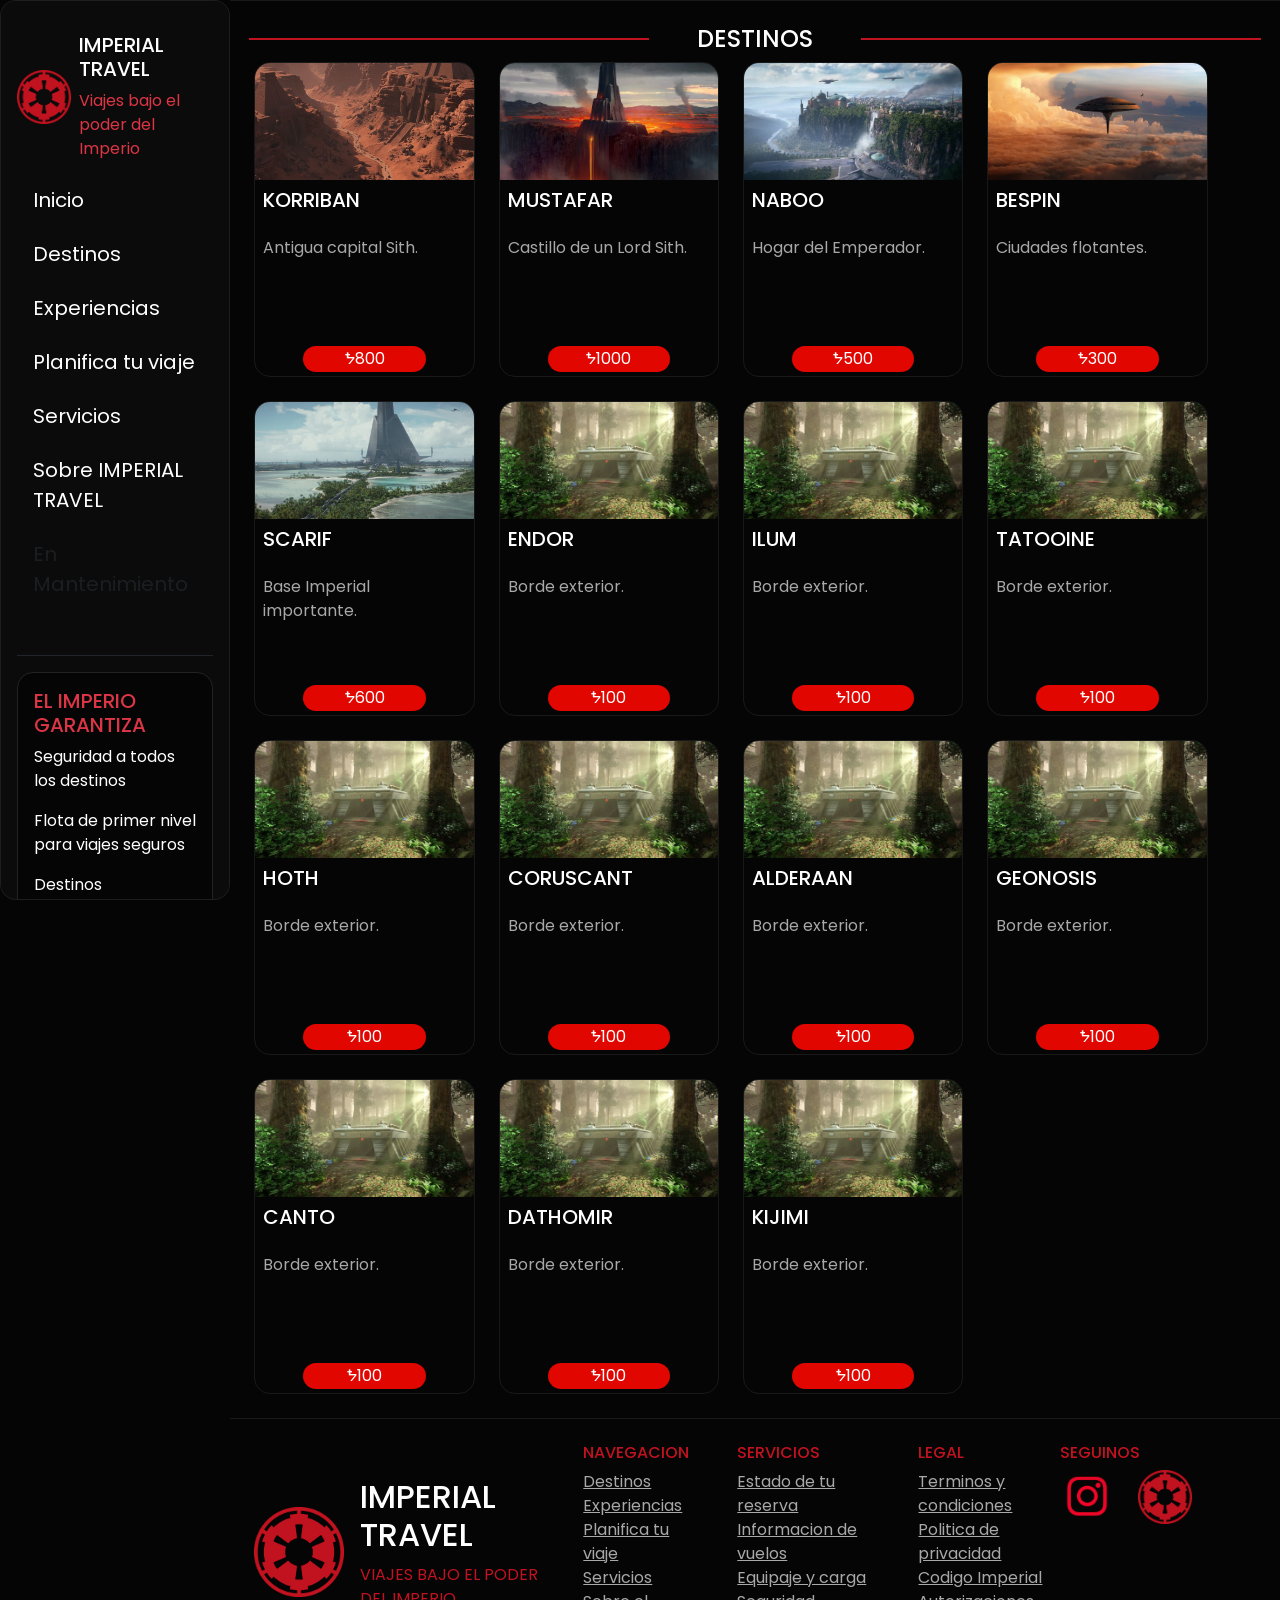
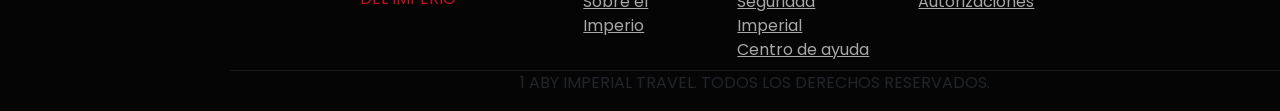
==== commit 8aae5e18: "HTML´s terminados" ====
--- a/paginas/destinos.html
+++ b/paginas/destinos.html
@@ -31,11 +31,11 @@
 
         <div class="sidebarLinks d-flex flex-column gap-2">
           <a class="nav-link active fs-5 text-white" aria-current="page" href="../index.html">Inicio</a>
-          <a class="nav-link fs-5 text-white" href="../paginas/destinos.html">Destinos</a>
-          <a class="nav-link fs-5 text-white" href="../paginas/experiencias.html">Experiencias</a>
+          <a class="nav-link fs-5 text-white" href="./destinos.html">Destinos</a>
+          <a class="nav-link fs-5 text-white" href="./experiencias.html">Experiencias</a>
           <a class="nav-link fs-5 text-white" href="#">Planifica tu viaje</a>
-          <a class="nav-link fs-5 text-white" href="#">Servicios</a>
-          <a class="nav-link fs-5 text-white" href="#">Sobre IMPERIAL TRAVEL</a>
+          <a class="nav-link fs-5 text-white" href="./servicios.html">Servicios</a>
+          <a class="nav-link fs-5 text-white" href="./informacion.html">Sobre IMPERIAL TRAVEL</a>
           <a class="nav-link disabled fs-5 mb-5" href="#" tabindex="-1" aria-disabled="true">En Mantenimiento</a>
         </div>
       </div>
@@ -215,11 +215,11 @@
       <div class="card__contenidoInformacion d-flex flex-column">
         <h5 class="fs-6">NAVEGACION</h5>
         <nav class="card__navInformacion d-flex flex-column">
-          <a href="#">Destinos</a>
-          <a href="#">Experiencias</a>
+          <a href="./paginas/destinos.html">Destinos</a>
+          <a href="./paginas/experiencias.html">Experiencias</a>
           <a href="#">Planifica tu viaje</a>
-          <a href="#">Servicios</a>
-          <a href="#">Sobre el Imperio</a>
+          <a href="./paginas/servicios.html">Servicios</a>
+          <a href="./paginas/informacion.html">Sobre el Imperio</a>
         </nav>
       </div>
       <div class="card__contenidoInformacion d-flex flex-column">
--- a/css/styles.css
+++ b/css/styles.css
@@ -122,6 +122,7 @@
   border: 1px solid rgba(255, 255, 255, 0.08);
   border-radius: 1rem;
   width: 15%;
+  height: 35vh;
   overflow: hidden;
 }
 
@@ -129,6 +130,10 @@
   height: 13vh;
   max-width: 100%;
   object-fit: cover;
+}
+
+.card__botonMainDestinos {
+  margin-top: auto;
 }
 
 .cardDestinos p {
@@ -537,4 +542,69 @@
   border-top: 1px solid rgba(255, 255, 255, 0.08);
 }
 
+.pagina-experiencias .card__mainDestinos {
+  width: 100%;
+  height: auto;
+}
+.pagina-experiencias .card__mainDestinos img {
+  height: 50vh;
+}
+.pagina-experiencias .card__mainDestinos button {
+  padding: 1rem;
+}
+.pagina-experiencias .card__destinosTitulo::before {
+  content: "";
+  width: 400px;
+  height: 2px;
+  background-color: #C1121F;
+  display: block;
+}
+.pagina-experiencias .card__destinosTitulo::after {
+  content: "";
+  width: 400px;
+}
+.pagina-experiencias .card__mainDestinos h3::before,
+.pagina-experiencias .card__mainDestinos h3::after {
+  content: "";
+  width: 30%;
+  height: 2px;
+  background-color: #C1121F;
+  display: block;
+}
+
+.pagina-servicios .card__mainDestinos {
+  width: 17rem;
+  height: 40vh;
+}
+.pagina-servicios .card__headerContenido {
+  margin-right: 25%;
+}
+.pagina-servicios .card__destinosTitulo::before {
+  content: "";
+  width: 400px;
+  height: 2px;
+  background-color: #C1121F;
+  display: block;
+}
+.pagina-servicios .card__destinosTitulo::after {
+  content: "";
+  width: 400px;
+}
+.pagina-servicios .cardInformacion {
+  margin-left: 0%;
+}
+.pagina-servicios .footer {
+  margin-left: 0%;
+  border-top: 1px solid rgba(255, 255, 255, 0.08);
+}
+
+.pagina-informacion .cardPregunta {
+  margin-left: 0;
+}
+.pagina-informacion .card__headerContenido {
+  margin-right: 50%;
+}
+
+
+
 /*# sourceMappingURL=styles.css.map */
